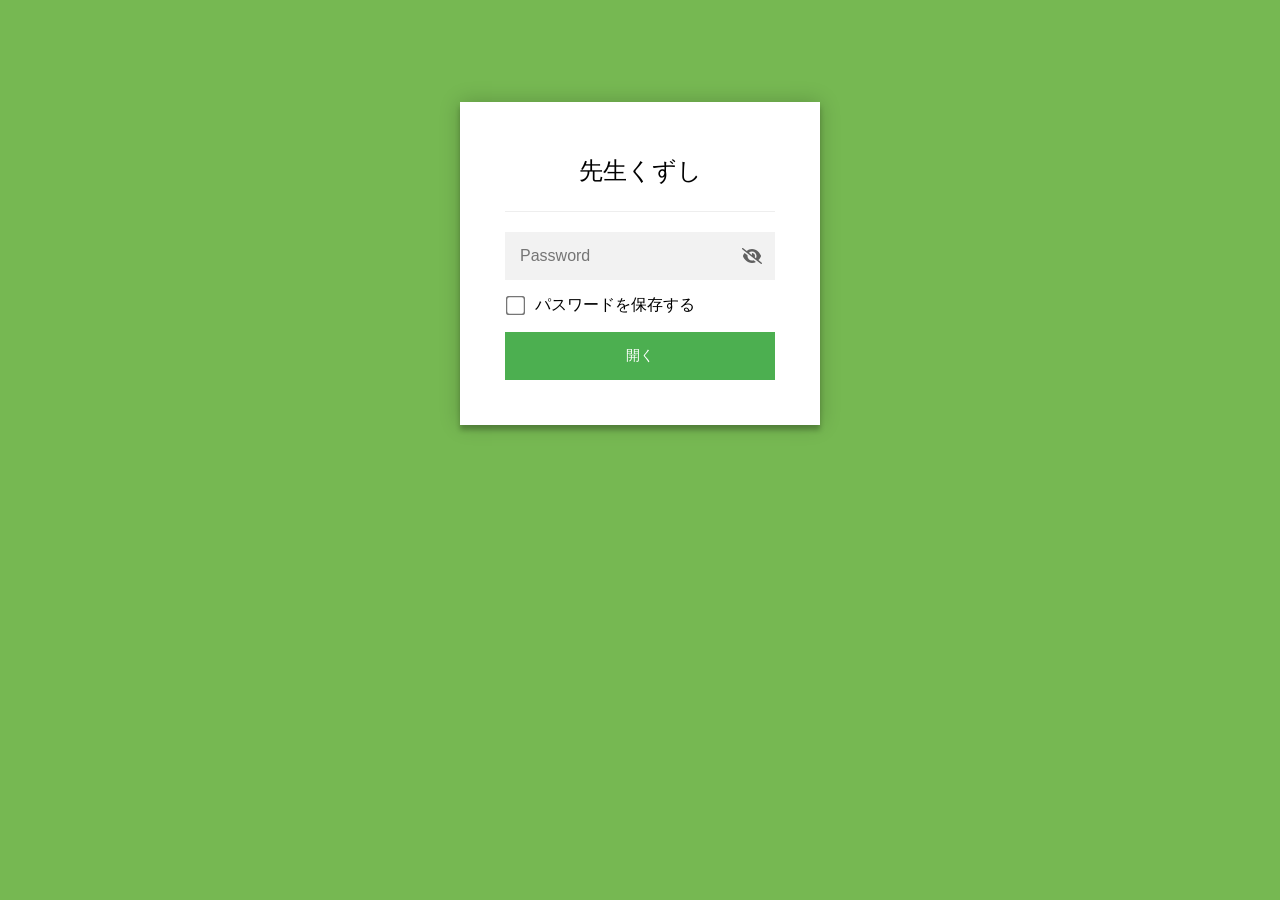
==== index.html @ 3c7f90c2 "Add files via upload" ====
<!DOCTYPE html>
<html class="staticrypt-html">
    <head>
        <meta charset="utf-8" />
        <title>先生くずし</title>
        <meta name="viewport" content="width=device-width, initial-scale=1" />

        <!-- do not cache this page -->
        <meta http-equiv="cache-control" content="max-age=0" />
        <meta http-equiv="cache-control" content="no-cache" />
        <meta http-equiv="expires" content="0" />
        <meta http-equiv="expires" content="Tue, 01 Jan 1980 1:00:00 GMT" />
        <meta http-equiv="pragma" content="no-cache" />

        <style>
            .staticrypt-hr {
                margin-top: 20px;
                margin-bottom: 20px;
                border: 0;
                border-top: 1px solid #eee;
            }

            .staticrypt-page {
                width: 360px;
                padding: 8% 0 0;
                margin: auto;
                box-sizing: border-box;
            }

            .staticrypt-form {
                position: relative;
                z-index: 1;
                background: #ffffff;
                max-width: 360px;
                margin: 0 auto 100px;
                padding: 45px;
                text-align: center;
                box-shadow: 0 0 20px 0 rgba(0, 0, 0, 0.2), 0 5px 5px 0 rgba(0, 0, 0, 0.24);
            }

            .staticrypt-form input[type="password"],
            input[type="text"] {
                background: inherit;
                border: 0;
                box-sizing: border-box; /* This ensures padding is included in the total width */
                font-size: 14px;
                outline: 0;
                padding: 15px 30px 15px 15px; /* Adjust the padding to ensure there is space for the icon */
                width: 100%;
            }

            .staticrypt-password-container {
                position: relative;
                outline: 0;
                background: #f2f2f2;
                width: 100%;
                border: 0;
                margin: 0 0 15px;
                box-sizing: border-box;
            }

            .staticrypt-toggle-password-visibility {
                cursor: pointer;
                height: 20px;
                opacity: 60%;
                padding: 13px;
                position: absolute;
                right: 0;
                top: 50%;
                transform: translateY(-50%);
                width: 20px;
            }

            .staticrypt-form .staticrypt-decrypt-button {
                text-transform: uppercase;
                outline: 0;
                background: #4CAF50;
                width: 100%;
                border: 0;
                padding: 15px;
                color: #ffffff;
                font-size: 14px;
                cursor: pointer;
            }

            .staticrypt-form .staticrypt-decrypt-button:hover,
            .staticrypt-form .staticrypt-decrypt-button:active,
            .staticrypt-form .staticrypt-decrypt-button:focus {
                background: #4CAF50;
                filter: brightness(92%);
            }

            .staticrypt-html {
                height: 100%;
            }

            .staticrypt-body {
                height: 100%;
                margin: 0;
            }

            .staticrypt-content {
                height: 100%;
                margin-bottom: 1em;
                background: #76B852;
                font-family: "Arial", sans-serif;
                -webkit-font-smoothing: antialiased;
                -moz-osx-font-smoothing: grayscale;
            }

            .staticrypt-instructions {
                margin-top: -1em;
                margin-bottom: 1em;
            }

            .staticrypt-title {
                font-size: 1.5em;
            }

            label.staticrypt-remember {
                display: flex;
                align-items: center;
                margin-bottom: 1em;
            }

            .staticrypt-remember input[type="checkbox"] {
                transform: scale(1.5);
                margin-right: 1em;
            }

            .hidden {
                display: none !important;
            }

            .staticrypt-spinner-container {
                height: 100%;
                display: flex;
                align-items: center;
                justify-content: center;
            }

            .staticrypt-spinner {
                display: inline-block;
                width: 2rem;
                height: 2rem;
                vertical-align: text-bottom;
                border: 0.25em solid gray;
                border-right-color: transparent;
                border-radius: 50%;
                -webkit-animation: spinner-border 0.75s linear infinite;
                animation: spinner-border 0.75s linear infinite;
                animation-duration: 0.75s;
                animation-timing-function: linear;
                animation-delay: 0s;
                animation-iteration-count: infinite;
                animation-direction: normal;
                animation-fill-mode: none;
                animation-play-state: running;
                animation-name: spinner-border;
            }

            @keyframes spinner-border {
                100% {
                    transform: rotate(360deg);
                }
            }

            @media screen and (-webkit-min-device-pixel-ratio: 0) {
                .staticrypt-form input[type="password"],
                input[type="text"] {
                    font-size: 16px;
                }
            }
        </style>
    </head>

    <body class="staticrypt-body">
        <div id="staticrypt_loading" class="staticrypt-spinner-container">
            <div class="staticrypt-spinner"></div>
        </div>

        <div id="staticrypt_content" class="staticrypt-content hidden">
            <div class="staticrypt-page">
                <div class="staticrypt-form">
                    <div class="staticrypt-instructions">
                        <p class="staticrypt-title">先生くずし</p>
                        <p></p>
                    </div>

                    <hr class="staticrypt-hr" />

                    <form id="staticrypt-form" action="#" method="post">
                        <div class="staticrypt-password-container">
                            <input
                                id="staticrypt-password"
                                type="password"
                                name="password"
                                placeholder="Password"
                                autofocus
                            />

                            <img
                                class="staticrypt-toggle-password-visibility"
                                alt="template_toggle_show"
                                title="template_toggle_show"
                                src="[data-uri]"
                            />
                        </div>

                        <label id="staticrypt-remember-label" class="staticrypt-remember hidden">
                            <input id="staticrypt-remember" type="checkbox" name="remember" />
                            パスワードを保存する
                        </label>

                        <input type="submit" class="staticrypt-decrypt-button" value="開く" />
                    </form>
                </div>
            </div>
        </div>

        <script>
            // these variables will be filled when generating the file - the template format is 'variable_name'
            const staticryptInitiator = 
            ((function(){
  const exports = {};
  const cryptoEngine = ((function(){
  const exports = {};
  const { subtle } = crypto;

const IV_BITS = 16 * 8;
const HEX_BITS = 4;
const ENCRYPTION_ALGO = "AES-CBC";

/**
 * Translates between utf8 encoded hexadecimal strings
 * and Uint8Array bytes.
 */
const HexEncoder = {
    /**
     * hex string -> bytes
     * @param {string} hexString
     * @returns {Uint8Array}
     */
    parse: function (hexString) {
        if (hexString.length % 2 !== 0) throw "Invalid hexString";
        const arrayBuffer = new Uint8Array(hexString.length / 2);

        for (let i = 0; i < hexString.length; i += 2) {
            const byteValue = parseInt(hexString.substring(i, i + 2), 16);
            if (isNaN(byteValue)) {
                throw "Invalid hexString";
            }
            arrayBuffer[i / 2] = byteValue;
        }
        return arrayBuffer;
    },

    /**
     * bytes -> hex string
     * @param {Uint8Array} bytes
     * @returns {string}
     */
    stringify: function (bytes) {
        const hexBytes = [];

        for (let i = 0; i < bytes.length; ++i) {
            let byteString = bytes[i].toString(16);
            if (byteString.length < 2) {
                byteString = "0" + byteString;
            }
            hexBytes.push(byteString);
        }
        return hexBytes.join("");
    },
};

/**
 * Translates between utf8 strings and Uint8Array bytes.
 */
const UTF8Encoder = {
    parse: function (str) {
        return new TextEncoder().encode(str);
    },

    stringify: function (bytes) {
        return new TextDecoder().decode(bytes);
    },
};

/**
 * Salt and encrypt a msg with a password.
 */
async function encrypt(msg, hashedPassword) {
    // Must be 16 bytes, unpredictable, and preferably cryptographically random. However, it need not be secret.
    // https://developer.mozilla.org/en-US/docs/Web/API/SubtleCrypto/encrypt#parameters
    const iv = crypto.getRandomValues(new Uint8Array(IV_BITS / 8));

    const key = await subtle.importKey("raw", HexEncoder.parse(hashedPassword), ENCRYPTION_ALGO, false, ["encrypt"]);

    const encrypted = await subtle.encrypt(
        {
            name: ENCRYPTION_ALGO,
            iv: iv,
        },
        key,
        UTF8Encoder.parse(msg)
    );

    // iv will be 32 hex characters, we prepend it to the ciphertext for use in decryption
    return HexEncoder.stringify(iv) + HexEncoder.stringify(new Uint8Array(encrypted));
}
exports.encrypt = encrypt;

/**
 * Decrypt a salted msg using a password.
 *
 * @param {string} encryptedMsg
 * @param {string} hashedPassword
 * @returns {Promise<string>}
 */
async function decrypt(encryptedMsg, hashedPassword) {
    const ivLength = IV_BITS / HEX_BITS;
    const iv = HexEncoder.parse(encryptedMsg.substring(0, ivLength));
    const encrypted = encryptedMsg.substring(ivLength);

    const key = await subtle.importKey("raw", HexEncoder.parse(hashedPassword), ENCRYPTION_ALGO, false, ["decrypt"]);

    const outBuffer = await subtle.decrypt(
        {
            name: ENCRYPTION_ALGO,
            iv: iv,
        },
        key,
        HexEncoder.parse(encrypted)
    );

    return UTF8Encoder.stringify(new Uint8Array(outBuffer));
}
exports.decrypt = decrypt;

/**
 * Salt and hash the password so it can be stored in localStorage without opening a password reuse vulnerability.
 *
 * @param {string} password
 * @param {string} salt
 * @returns {Promise<string>}
 */
async function hashPassword(password, salt) {
    // we hash the password in multiple steps, each adding more iterations. This is because we used to allow less
    // iterations, so for backward compatibility reasons, we need to support going from that to more iterations.
    let hashedPassword = await hashLegacyRound(password, salt);

    hashedPassword = await hashSecondRound(hashedPassword, salt);

    return hashThirdRound(hashedPassword, salt);
}
exports.hashPassword = hashPassword;

/**
 * This hashes the password with 1k iterations. This is a low number, we need this function to support backwards
 * compatibility.
 *
 * @param {string} password
 * @param {string} salt
 * @returns {Promise<string>}
 */
function hashLegacyRound(password, salt) {
    return pbkdf2(password, salt, 1000, "SHA-1");
}
exports.hashLegacyRound = hashLegacyRound;

/**
 * Add a second round of iterations. This is because we used to use 1k, so for backwards compatibility with
 * remember-me/autodecrypt links, we need to support going from that to more iterations.
 *
 * @param hashedPassword
 * @param salt
 * @returns {Promise<string>}
 */
function hashSecondRound(hashedPassword, salt) {
    return pbkdf2(hashedPassword, salt, 14000, "SHA-256");
}
exports.hashSecondRound = hashSecondRound;

/**
 * Add a third round of iterations to bring total number to 600k. This is because we used to use 1k, then 15k, so for
 * backwards compatibility with remember-me/autodecrypt links, we need to support going from that to more iterations.
 *
 * @param hashedPassword
 * @param salt
 * @returns {Promise<string>}
 */
function hashThirdRound(hashedPassword, salt) {
    return pbkdf2(hashedPassword, salt, 585000, "SHA-256");
}
exports.hashThirdRound = hashThirdRound;

/**
 * Salt and hash the password so it can be stored in localStorage without opening a password reuse vulnerability.
 *
 * @param {string} password
 * @param {string} salt
 * @param {int} iterations
 * @param {string} hashAlgorithm
 * @returns {Promise<string>}
 */
async function pbkdf2(password, salt, iterations, hashAlgorithm) {
    const key = await subtle.importKey("raw", UTF8Encoder.parse(password), "PBKDF2", false, ["deriveBits"]);

    const keyBytes = await subtle.deriveBits(
        {
            name: "PBKDF2",
            hash: hashAlgorithm,
            iterations,
            salt: UTF8Encoder.parse(salt),
        },
        key,
        256
    );

    return HexEncoder.stringify(new Uint8Array(keyBytes));
}

function generateRandomSalt() {
    const bytes = crypto.getRandomValues(new Uint8Array(128 / 8));

    return HexEncoder.stringify(new Uint8Array(bytes));
}
exports.generateRandomSalt = generateRandomSalt;

async function signMessage(hashedPassword, message) {
    const key = await subtle.importKey(
        "raw",
        HexEncoder.parse(hashedPassword),
        {
            name: "HMAC",
            hash: "SHA-256",
        },
        false,
        ["sign"]
    );
    const signature = await subtle.sign("HMAC", key, UTF8Encoder.parse(message));

    return HexEncoder.stringify(new Uint8Array(signature));
}
exports.signMessage = signMessage;

function getRandomAlphanum() {
    const possibleCharacters = "abcdefghijklmnopqrstuvwxyzABCDEFGHIJKLMNOPQRSTUVWXYZ0123456789";

    let byteArray;
    let parsedInt;

    // Keep generating new random bytes until we get a value that falls
    // within a range that can be evenly divided by possibleCharacters.length
    do {
        byteArray = crypto.getRandomValues(new Uint8Array(1));
        // extract the lowest byte to get an int from 0 to 255 (probably unnecessary, since we're only generating 1 byte)
        parsedInt = byteArray[0] & 0xff;
    } while (parsedInt >= 256 - (256 % possibleCharacters.length));

    // Take the modulo of the parsed integer to get a random number between 0 and totalLength - 1
    const randomIndex = parsedInt % possibleCharacters.length;

    return possibleCharacters[randomIndex];
}

/**
 * Generate a random string of a given length.
 *
 * @param {int} length
 * @returns {string}
 */
function generateRandomString(length) {
    let randomString = "";

    for (let i = 0; i < length; i++) {
        randomString += getRandomAlphanum();
    }

    return randomString;
}
exports.generateRandomString = generateRandomString;

  return exports;
})());
const codec = ((function(){
  const exports = {};
  /**
 * Initialize the codec with the provided cryptoEngine - this return functions to encode and decode messages.
 *
 * @param cryptoEngine - the engine to use for encryption / decryption
 */
function init(cryptoEngine) {
    const exports = {};

    /**
     * Top-level function for encoding a message.
     * Includes password hashing, encryption, and signing.
     *
     * @param {string} msg
     * @param {string} password
     * @param {string} salt
     *
     * @returns {string} The encoded text
     */
    async function encode(msg, password, salt) {
        const hashedPassword = await cryptoEngine.hashPassword(password, salt);

        const encrypted = await cryptoEngine.encrypt(msg, hashedPassword);

        // we use the hashed password in the HMAC because this is effectively what will be used a password (so we can store
        // it in localStorage safely, we don't use the clear text password)
        const hmac = await cryptoEngine.signMessage(hashedPassword, encrypted);

        return hmac + encrypted;
    }
    exports.encode = encode;

    /**
     * Encode using a password that has already been hashed. This is useful to encode multiple messages in a row, that way
     * we don't need to hash the password multiple times.
     *
     * @param {string} msg
     * @param {string} hashedPassword
     *
     * @returns {string} The encoded text
     */
    async function encodeWithHashedPassword(msg, hashedPassword) {
        const encrypted = await cryptoEngine.encrypt(msg, hashedPassword);

        // we use the hashed password in the HMAC because this is effectively what will be used a password (so we can store
        // it in localStorage safely, we don't use the clear text password)
        const hmac = await cryptoEngine.signMessage(hashedPassword, encrypted);

        return hmac + encrypted;
    }
    exports.encodeWithHashedPassword = encodeWithHashedPassword;

    /**
     * Top-level function for decoding a message.
     * Includes signature check and decryption.
     *
     * @param {string} signedMsg
     * @param {string} hashedPassword
     * @param {string} salt
     * @param {int} backwardCompatibleAttempt
     * @param {string} originalPassword
     *
     * @returns {Object} {success: true, decoded: string} | {success: false, message: string}
     */
    async function decode(signedMsg, hashedPassword, salt, backwardCompatibleAttempt = 0, originalPassword = "") {
        const encryptedHMAC = signedMsg.substring(0, 64);
        const encryptedMsg = signedMsg.substring(64);
        const decryptedHMAC = await cryptoEngine.signMessage(hashedPassword, encryptedMsg);

        if (decryptedHMAC !== encryptedHMAC) {
            // we have been raising the number of iterations in the hashing algorithm multiple times, so to support the old
            // remember-me/autodecrypt links we need to try bringing the old hashes up to speed.
            originalPassword = originalPassword || hashedPassword;
            if (backwardCompatibleAttempt === 0) {
                const updatedHashedPassword = await cryptoEngine.hashThirdRound(originalPassword, salt);

                return decode(signedMsg, updatedHashedPassword, salt, backwardCompatibleAttempt + 1, originalPassword);
            }
            if (backwardCompatibleAttempt === 1) {
                let updatedHashedPassword = await cryptoEngine.hashSecondRound(originalPassword, salt);
                updatedHashedPassword = await cryptoEngine.hashThirdRound(updatedHashedPassword, salt);

                return decode(signedMsg, updatedHashedPassword, salt, backwardCompatibleAttempt + 1, originalPassword);
            }

            return { success: false, message: "Signature mismatch" };
        }

        return {
            success: true,
            decoded: await cryptoEngine.decrypt(encryptedMsg, hashedPassword),
        };
    }
    exports.decode = decode;

    return exports;
}
exports.init = init;

  return exports;
})());
const decode = codec.init(cryptoEngine).decode;

/**
 * Initialize the staticrypt module, that exposes functions callbable by the password_template.
 *
 * @param {{
 *  staticryptEncryptedMsgUniqueVariableName: string,
 *  isRememberEnabled: boolean,
 *  rememberDurationInDays: number,
 *  staticryptSaltUniqueVariableName: string,
 * }} staticryptConfig - object of data that is stored on the password_template at encryption time.
 *
 * @param {{
 *  rememberExpirationKey: string,
 *  rememberPassphraseKey: string,
 *  replaceHtmlCallback: function,
 *  clearLocalStorageCallback: function,
 * }} templateConfig - object of data that can be configured by a custom password_template.
 */
function init(staticryptConfig, templateConfig) {
    const exports = {};

    /**
     * Decrypt our encrypted page, replace the whole HTML.
     *
     * @param {string} hashedPassword
     * @returns {Promise<boolean>}
     */
    async function decryptAndReplaceHtml(hashedPassword) {
        const { staticryptEncryptedMsgUniqueVariableName, staticryptSaltUniqueVariableName } = staticryptConfig;
        const { replaceHtmlCallback } = templateConfig;

        const result = await decode(
            staticryptEncryptedMsgUniqueVariableName,
            hashedPassword,
            staticryptSaltUniqueVariableName
        );
        if (!result.success) {
            return false;
        }
        const plainHTML = result.decoded;

        // if the user configured a callback call it, otherwise just replace the whole HTML
        if (typeof replaceHtmlCallback === "function") {
            replaceHtmlCallback(plainHTML);
        } else {
            document.write(plainHTML);
            document.close();
        }

        return true;
    }

    /**
     * Attempt to decrypt the page and replace the whole HTML.
     *
     * @param {string} password
     * @param {boolean} isRememberChecked
     *
     * @returns {Promise<{isSuccessful: boolean, hashedPassword?: string}>} - we return an object, so that if we want to
     *   expose more information in the future we can do it without breaking the password_template
     */
    async function handleDecryptionOfPage(password, isRememberChecked) {
        const { staticryptSaltUniqueVariableName } = staticryptConfig;

        // decrypt and replace the whole page
        const hashedPassword = await cryptoEngine.hashPassword(password, staticryptSaltUniqueVariableName);
        return handleDecryptionOfPageFromHash(hashedPassword, isRememberChecked);
    }
    exports.handleDecryptionOfPage = handleDecryptionOfPage;

    async function handleDecryptionOfPageFromHash(hashedPassword, isRememberChecked) {
        const { isRememberEnabled, rememberDurationInDays } = staticryptConfig;
        const { rememberExpirationKey, rememberPassphraseKey } = templateConfig;

        const isDecryptionSuccessful = await decryptAndReplaceHtml(hashedPassword);

        if (!isDecryptionSuccessful) {
            return {
                isSuccessful: false,
                hashedPassword,
            };
        }

        // remember the hashedPassword and set its expiration if necessary
        if (isRememberEnabled && isRememberChecked) {
            window.localStorage.setItem(rememberPassphraseKey, hashedPassword);

            // set the expiration if the duration isn't 0 (meaning no expiration)
            if (rememberDurationInDays > 0) {
                window.localStorage.setItem(
                    rememberExpirationKey,
                    (new Date().getTime() + rememberDurationInDays * 24 * 60 * 60 * 1000).toString()
                );
            }
        }

        return {
            isSuccessful: true,
            hashedPassword,
        };
    }
    exports.handleDecryptionOfPageFromHash = handleDecryptionOfPageFromHash;

    /**
     * Clear localstorage from staticrypt related values
     */
    function clearLocalStorage() {
        const { clearLocalStorageCallback, rememberExpirationKey, rememberPassphraseKey } = templateConfig;

        if (typeof clearLocalStorageCallback === "function") {
            clearLocalStorageCallback();
        } else {
            localStorage.removeItem(rememberPassphraseKey);
            localStorage.removeItem(rememberExpirationKey);
        }
    }

    async function handleDecryptOnLoad() {
        let isSuccessful = await decryptOnLoadFromUrl();

        if (!isSuccessful) {
            isSuccessful = await decryptOnLoadFromRememberMe();
        }

        return { isSuccessful };
    }
    exports.handleDecryptOnLoad = handleDecryptOnLoad;

    /**
     * Clear storage if we are logging out
     *
     * @returns {boolean} - whether we logged out
     */
    function logoutIfNeeded() {
        const logoutKey = "staticrypt_logout";

        // handle logout through query param
        const queryParams = new URLSearchParams(window.location.search);
        if (queryParams.has(logoutKey)) {
            clearLocalStorage();
            return true;
        }

        // handle logout through URL fragment
        const hash = window.location.hash.substring(1);
        if (hash.includes(logoutKey)) {
            clearLocalStorage();
            return true;
        }

        return false;
    }

    /**
     * To be called on load: check if we want to try to decrypt and replace the HTML with the decrypted content, and
     * try to do it if needed.
     *
     * @returns {Promise<boolean>} true if we derypted and replaced the whole page, false otherwise
     */
    async function decryptOnLoadFromRememberMe() {
        const { rememberDurationInDays } = staticryptConfig;
        const { rememberExpirationKey, rememberPassphraseKey } = templateConfig;

        // if we are login out, terminate
        if (logoutIfNeeded()) {
            return false;
        }

        // if there is expiration configured, check if we're not beyond the expiration
        if (rememberDurationInDays && rememberDurationInDays > 0) {
            const expiration = localStorage.getItem(rememberExpirationKey),
                isExpired = expiration && new Date().getTime() > parseInt(expiration);

            if (isExpired) {
                clearLocalStorage();
                return false;
            }
        }

        const hashedPassword = localStorage.getItem(rememberPassphraseKey);

        if (hashedPassword) {
            // try to decrypt
            const isDecryptionSuccessful = await decryptAndReplaceHtml(hashedPassword);

            // if the decryption is unsuccessful the password might be wrong - silently clear the saved data and let
            // the user fill the password form again
            if (!isDecryptionSuccessful) {
                clearLocalStorage();
                return false;
            }

            return true;
        }

        return false;
    }

    async function decryptOnLoadFromUrl() {
        const passwordKey = "staticrypt_pwd";
        const rememberMeKey = "remember_me";

        // try to get the password from the query param (for backward compatibility - we now want to avoid this method,
        // since it sends the hashed password to the server which isn't needed)
        const queryParams = new URLSearchParams(window.location.search);
        const hashedPasswordQuery = queryParams.get(passwordKey);
        const rememberMeQuery = queryParams.get(rememberMeKey);

        const urlFragment = window.location.hash.substring(1);
        // get the password from the url fragment
        const hashedPasswordRegexMatch = urlFragment.match(new RegExp(passwordKey + "=([^&]*)"));
        const hashedPasswordFragment = hashedPasswordRegexMatch ? hashedPasswordRegexMatch[1] : null;
        const rememberMeFragment = urlFragment.includes(rememberMeKey);

        const hashedPassword = hashedPasswordFragment || hashedPasswordQuery;
        const rememberMe = rememberMeFragment || rememberMeQuery;

        if (hashedPassword) {
            return handleDecryptionOfPageFromHash(hashedPassword, rememberMe);
        }

        return false;
    }

    return exports;
}
exports.init = init;

  return exports;
})());
        ;
            const templateError = "template_error",
                templateToggleAltShow = "template_toggle_show",
                templateToggleAltHide = "template_toggle_hide",
                isRememberEnabled = true,
                staticryptConfig = {"staticryptEncryptedMsgUniqueVariableName":"[base64]","isRememberEnabled":true,"rememberDurationInDays":0,"staticryptSaltUniqueVariableName":"2de42950c8ee0b4a3b6c7a7569587fbe"};

            // you can edit these values to customize some of the behavior of StatiCrypt
            const templateConfig = {
                rememberExpirationKey: "staticrypt_expiration",
                rememberPassphraseKey: "staticrypt_passphrase",
                replaceHtmlCallback: null,
                clearLocalStorageCallback: null,
            };

            // init the staticrypt engine
            const staticrypt = staticryptInitiator.init(staticryptConfig, templateConfig);

            // try to automatically decrypt on load if there is a saved password
            window.onload = async function () {
                const { isSuccessful } = await staticrypt.handleDecryptOnLoad();

                // if we didn't decrypt anything on load, show the password prompt. Otherwise the content has already been
                // replaced, no need to do anything
                if (!isSuccessful) {
                    // hide loading screen
                    document.getElementById("staticrypt_loading").classList.add("hidden");
                    document.getElementById("staticrypt_content").classList.remove("hidden");
                    document.getElementById("staticrypt-password").focus();

                    // show the remember me checkbox
                    if (isRememberEnabled) {
                        document.getElementById("staticrypt-remember-label").classList.remove("hidden");
                    }
                }
            };

            // toggle password visibility
            const toggleIcon = document.querySelector(".staticrypt-toggle-password-visibility");
            // these two icons are coming from FontAwesome
            const imgSrcEyeClosed =
                "[data-uri]";
            const imgSrcEyeOpened =
                "[data-uri]";
            toggleIcon.addEventListener("click", function () {
                const passwordInput = document.getElementById("staticrypt-password");
                if (passwordInput.type === "password") {
                    passwordInput.type = "text";
                    toggleIcon.src = imgSrcEyeOpened;
                    toggleIcon.alt = templateToggleAltHide;
                    toggleIcon.title = templateToggleAltHide;
                } else {
                    passwordInput.type = "password";
                    toggleIcon.src = imgSrcEyeClosed;
                    toggleIcon.alt = templateToggleAltShow;
                    toggleIcon.title = templateToggleAltShow;
                }
            });

            // handle password form submission
            document.getElementById("staticrypt-form").addEventListener("submit", async function (e) {
                e.preventDefault();

                const password = document.getElementById("staticrypt-password").value,
                    isRememberChecked = document.getElementById("staticrypt-remember").checked;

                const { isSuccessful } = await staticrypt.handleDecryptionOfPage(password, isRememberChecked);

                if (!isSuccessful) {
                    alert(templateError);
                }
            });
        </script>
    </body>
</html>
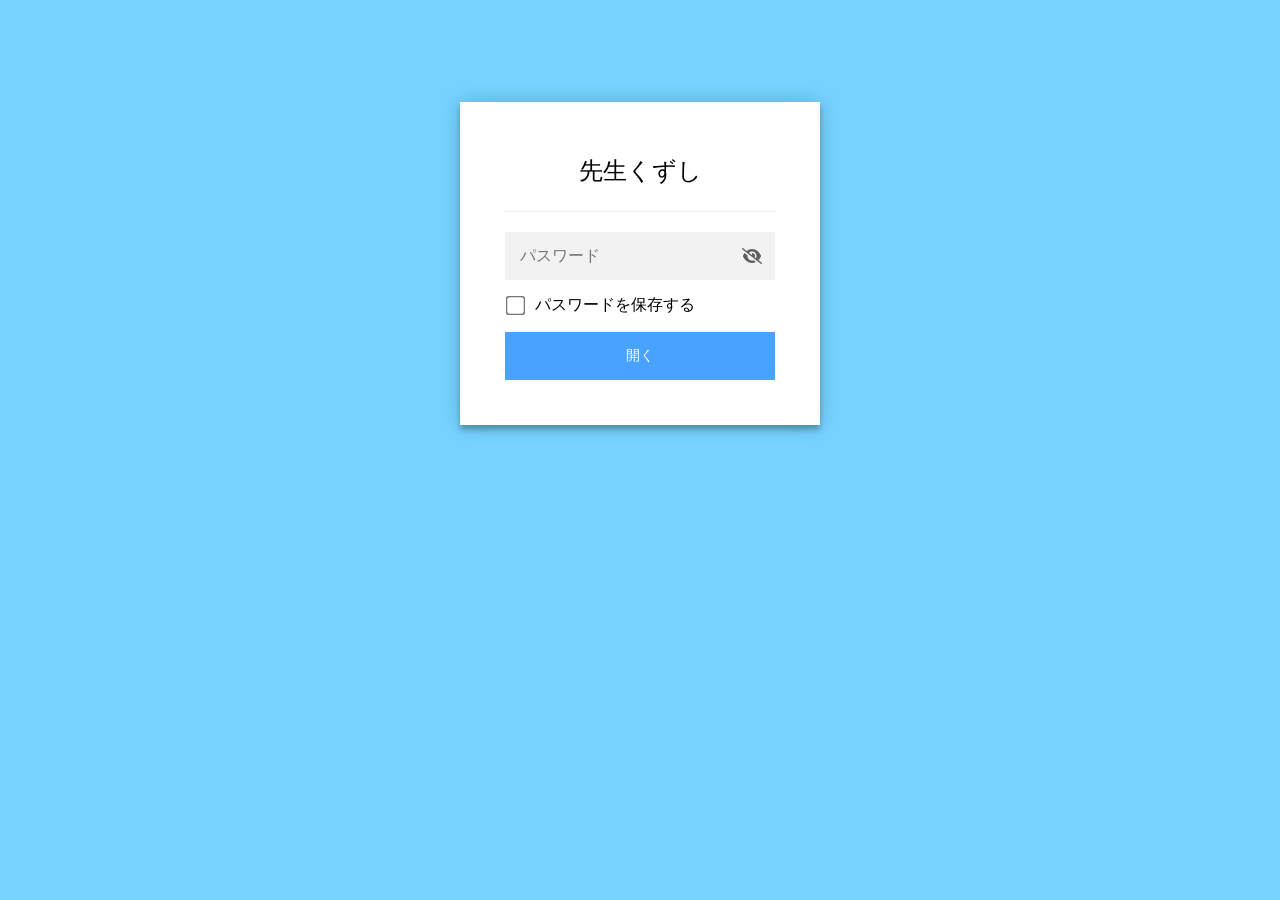
==== commit 901a1a80: "Add files via upload" ====
--- a/index.html
+++ b/index.html
@@ -74,7 +74,7 @@
             .staticrypt-form .staticrypt-decrypt-button {
                 text-transform: uppercase;
                 outline: 0;
-                background: #4CAF50;
+                background: #48A2FF;
                 width: 100%;
                 border: 0;
                 padding: 15px;
@@ -86,7 +86,7 @@
             .staticrypt-form .staticrypt-decrypt-button:hover,
             .staticrypt-form .staticrypt-decrypt-button:active,
             .staticrypt-form .staticrypt-decrypt-button:focus {
-                background: #4CAF50;
+                background: #48A2FF;
                 filter: brightness(92%);
             }
 
@@ -102,7 +102,7 @@
             .staticrypt-content {
                 height: 100%;
                 margin-bottom: 1em;
-                background: #76B852;
+                background: #76D3FF;
                 font-family: "Arial", sans-serif;
                 -webkit-font-smoothing: antialiased;
                 -moz-osx-font-smoothing: grayscale;
@@ -195,7 +195,7 @@
                                 id="staticrypt-password"
                                 type="password"
                                 name="password"
-                                placeholder="Password"
+                                placeholder="パスワード"
                                 autofocus
                             />
 
@@ -822,7 +822,7 @@
                 templateToggleAltShow = "template_toggle_show",
                 templateToggleAltHide = "template_toggle_hide",
                 isRememberEnabled = true,
-                staticryptConfig = {"staticryptEncryptedMsgUniqueVariableName":"[base64]","isRememberEnabled":true,"rememberDurationInDays":0,"staticryptSaltUniqueVariableName":"2de42950c8ee0b4a3b6c7a7569587fbe"};
+                staticryptConfig = {"staticryptEncryptedMsgUniqueVariableName":"[base64]","isRememberEnabled":true,"rememberDurationInDays":0,"staticryptSaltUniqueVariableName":"58119163d64990189c15ccf7a6559fe3"};
 
             // you can edit these values to customize some of the behavior of StatiCrypt
             const templateConfig = {
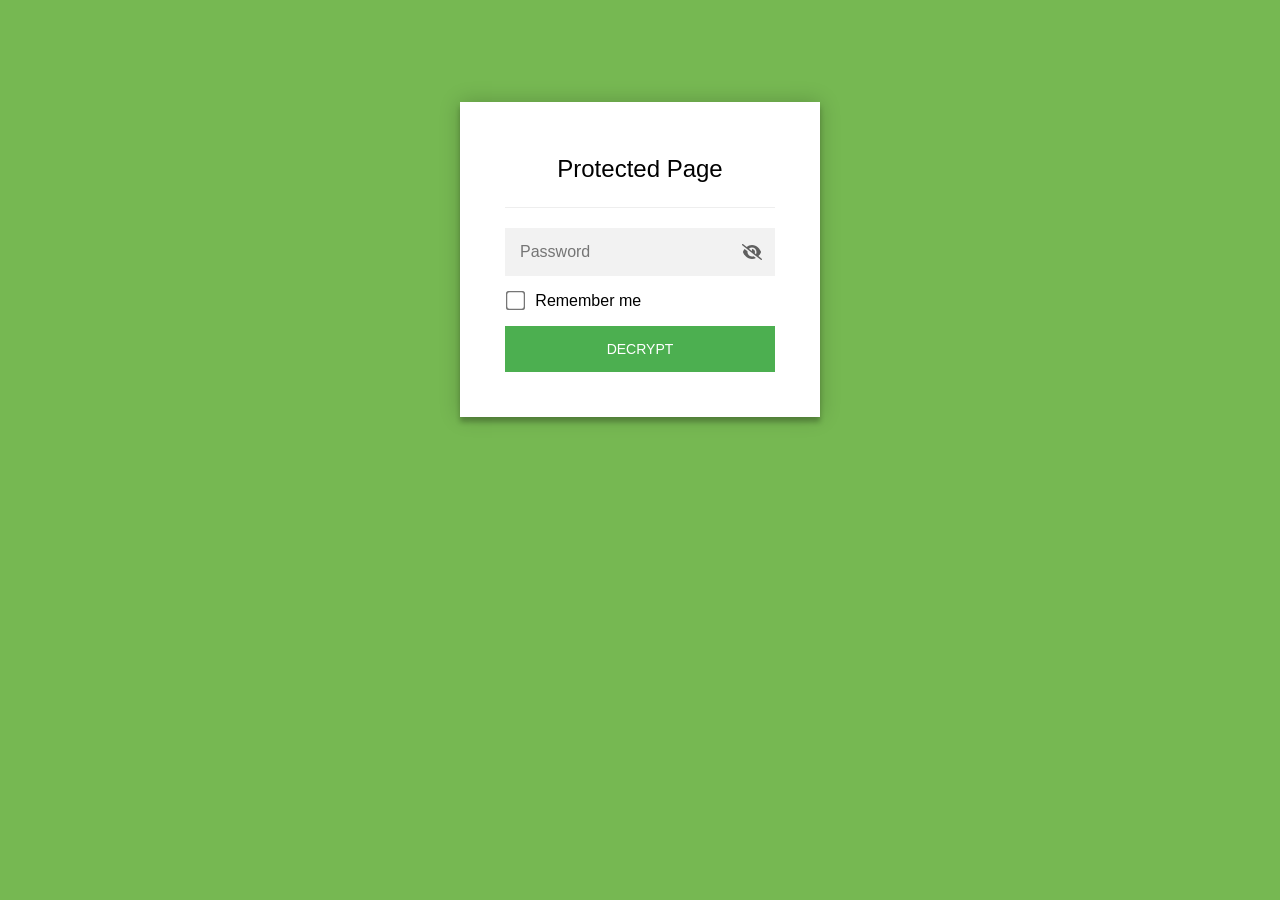
==== commit 41924e6c: "Add files via upload" ====
--- a/index.html
+++ b/index.html
@@ -2,7 +2,7 @@
 <html class="staticrypt-html">
     <head>
         <meta charset="utf-8" />
-        <title>先生くずし</title>
+        <title>Protected Page</title>
         <meta name="viewport" content="width=device-width, initial-scale=1" />
 
         <!-- do not cache this page -->
@@ -74,7 +74,7 @@
             .staticrypt-form .staticrypt-decrypt-button {
                 text-transform: uppercase;
                 outline: 0;
-                background: #48A2FF;
+                background: #4CAF50;
                 width: 100%;
                 border: 0;
                 padding: 15px;
@@ -86,7 +86,7 @@
             .staticrypt-form .staticrypt-decrypt-button:hover,
             .staticrypt-form .staticrypt-decrypt-button:active,
             .staticrypt-form .staticrypt-decrypt-button:focus {
-                background: #48A2FF;
+                background: #4CAF50;
                 filter: brightness(92%);
             }
 
@@ -102,7 +102,7 @@
             .staticrypt-content {
                 height: 100%;
                 margin-bottom: 1em;
-                background: #76D3FF;
+                background: #76B852;
                 font-family: "Arial", sans-serif;
                 -webkit-font-smoothing: antialiased;
                 -moz-osx-font-smoothing: grayscale;
@@ -183,7 +183,7 @@
             <div class="staticrypt-page">
                 <div class="staticrypt-form">
                     <div class="staticrypt-instructions">
-                        <p class="staticrypt-title">先生くずし</p>
+                        <p class="staticrypt-title">Protected Page</p>
                         <p></p>
                     </div>
 
@@ -195,7 +195,7 @@
                                 id="staticrypt-password"
                                 type="password"
                                 name="password"
-                                placeholder="パスワード"
+                                placeholder="Password"
                                 autofocus
                             />
 
@@ -209,10 +209,10 @@
 
                         <label id="staticrypt-remember-label" class="staticrypt-remember hidden">
                             <input id="staticrypt-remember" type="checkbox" name="remember" />
-                            パスワードを保存する
+                            Remember me
                         </label>
 
-                        <input type="submit" class="staticrypt-decrypt-button" value="開く" />
+                        <input type="submit" class="staticrypt-decrypt-button" value="DECRYPT" />
                     </form>
                 </div>
             </div>
@@ -822,7 +822,7 @@
                 templateToggleAltShow = "template_toggle_show",
                 templateToggleAltHide = "template_toggle_hide",
                 isRememberEnabled = true,
-                staticryptConfig = {"staticryptEncryptedMsgUniqueVariableName":"[base64]","isRememberEnabled":true,"rememberDurationInDays":0,"staticryptSaltUniqueVariableName":"58119163d64990189c15ccf7a6559fe3"};
+                staticryptConfig = {"staticryptEncryptedMsgUniqueVariableName":"[base64]","isRememberEnabled":true,"rememberDurationInDays":0,"staticryptSaltUniqueVariableName":"0749f9c1763cfc22331a36bbab2cc207"};
 
             // you can edit these values to customize some of the behavior of StatiCrypt
             const templateConfig = {
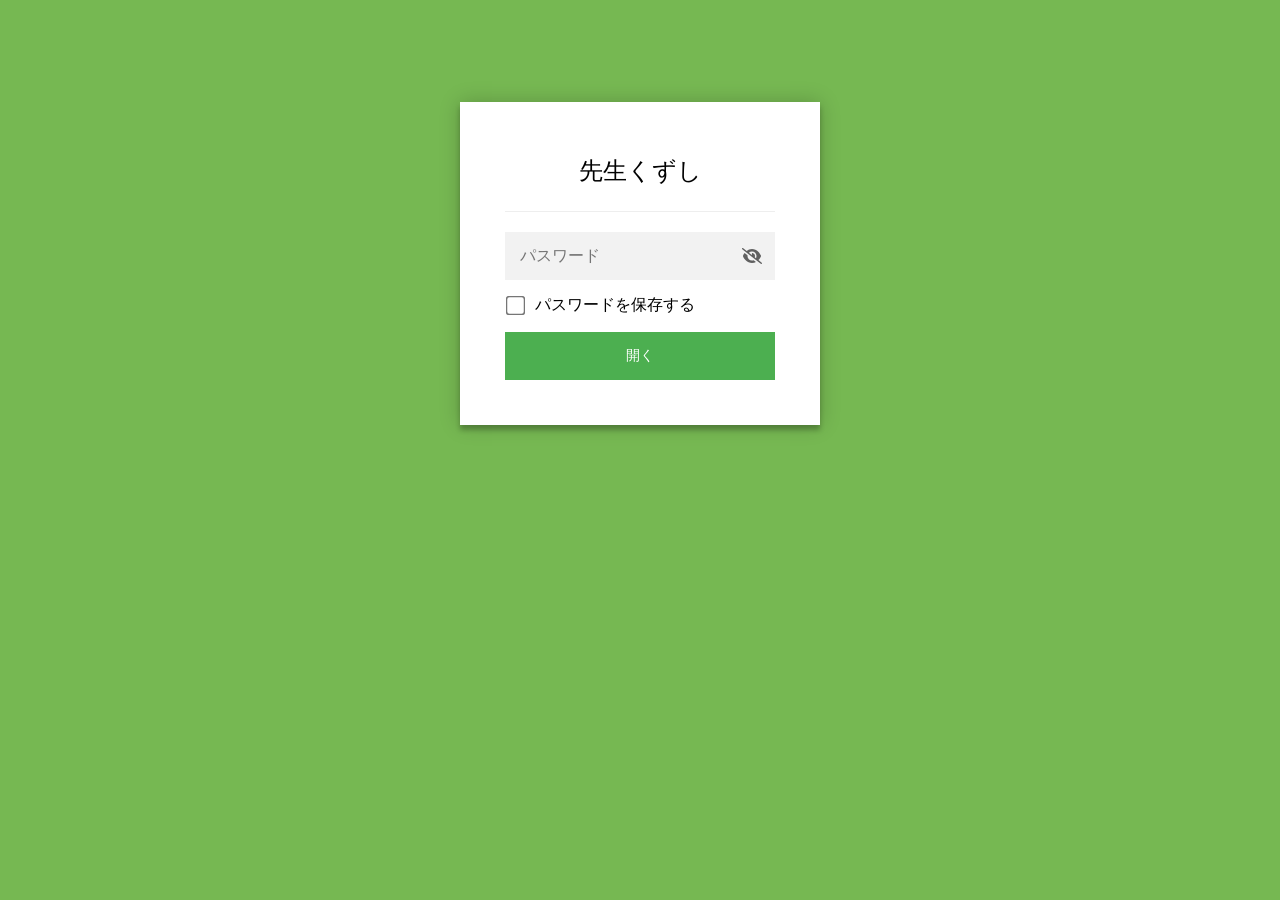
==== commit ed1364c0: "Add files via upload" ====
--- a/index.html
+++ b/index.html
@@ -2,7 +2,7 @@
 <html class="staticrypt-html">
     <head>
         <meta charset="utf-8" />
-        <title>Protected Page</title>
+        <title>先生くずし</title>
         <meta name="viewport" content="width=device-width, initial-scale=1" />
 
         <!-- do not cache this page -->
@@ -183,7 +183,7 @@
             <div class="staticrypt-page">
                 <div class="staticrypt-form">
                     <div class="staticrypt-instructions">
-                        <p class="staticrypt-title">Protected Page</p>
+                        <p class="staticrypt-title">先生くずし</p>
                         <p></p>
                     </div>
 
@@ -195,7 +195,7 @@
                                 id="staticrypt-password"
                                 type="password"
                                 name="password"
-                                placeholder="Password"
+                                placeholder="パスワード"
                                 autofocus
                             />
 
@@ -209,10 +209,10 @@
 
                         <label id="staticrypt-remember-label" class="staticrypt-remember hidden">
                             <input id="staticrypt-remember" type="checkbox" name="remember" />
-                            Remember me
+                            パスワードを保存する
                         </label>
 
-                        <input type="submit" class="staticrypt-decrypt-button" value="DECRYPT" />
+                        <input type="submit" class="staticrypt-decrypt-button" value="開く" />
                     </form>
                 </div>
             </div>
@@ -822,7 +822,7 @@
                 templateToggleAltShow = "template_toggle_show",
                 templateToggleAltHide = "template_toggle_hide",
                 isRememberEnabled = true,
-                staticryptConfig = {"staticryptEncryptedMsgUniqueVariableName":"[base64]","isRememberEnabled":true,"rememberDurationInDays":0,"staticryptSaltUniqueVariableName":"0749f9c1763cfc22331a36bbab2cc207"};
+                staticryptConfig = {"staticryptEncryptedMsgUniqueVariableName":"[base64]","isRememberEnabled":true,"rememberDurationInDays":0,"staticryptSaltUniqueVariableName":"ae8b2551d9660358b261b8100ca38ee6"};
 
             // you can edit these values to customize some of the behavior of StatiCrypt
             const templateConfig = {
